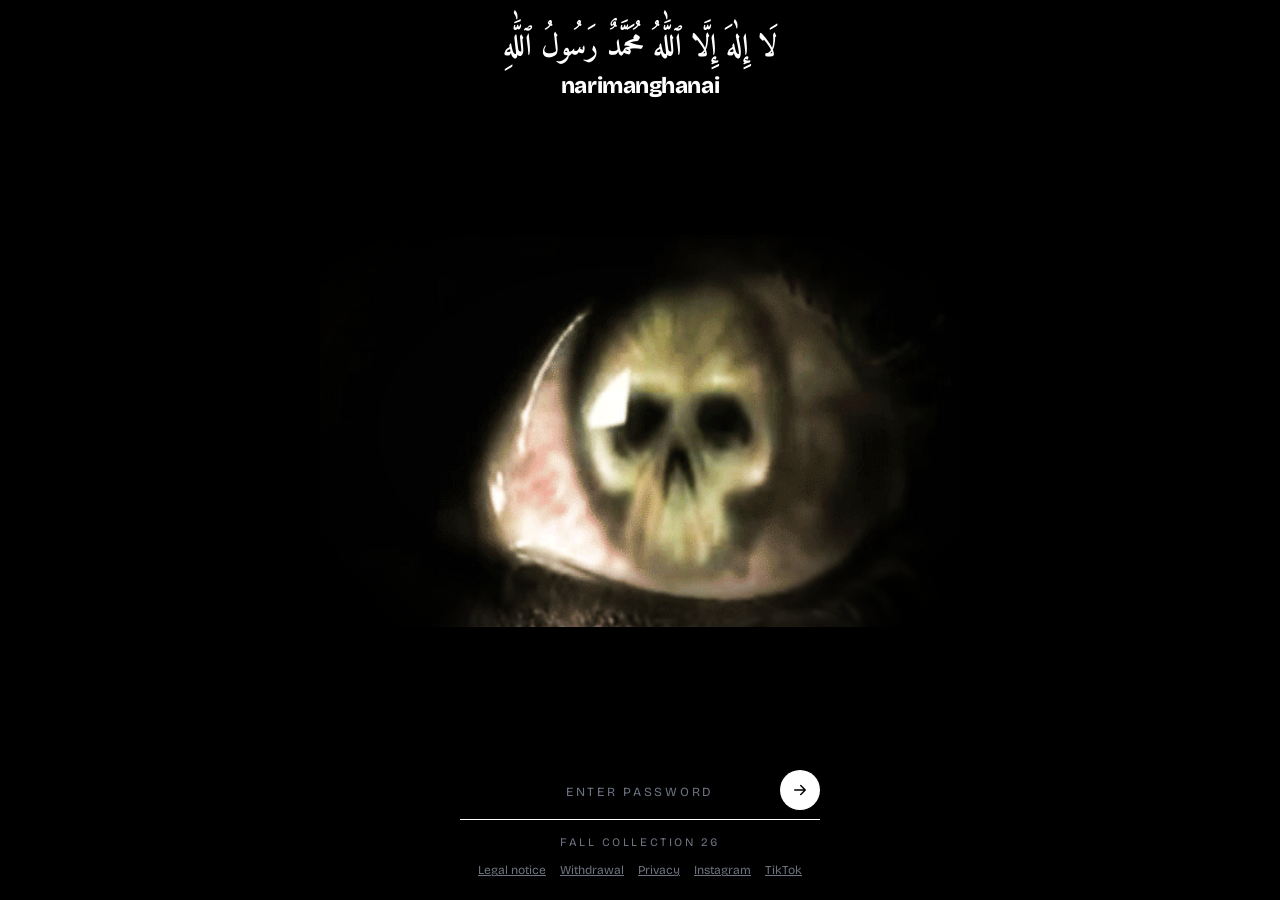
==== index.html @ 077ce99c "Add files via upload" ====
<!DOCTYPE html>
<html lang="en">
<head>
<meta charset="utf-8">
<meta name="viewport" content="width=device-width, initial-scale=1, viewport-fit=cover">
<title>narimanghanai – handmade clothing</title>
<meta name="description" content="Handmade clothing. Every piece is one of a kind.">
<meta name="theme-color" content="#ffffff">
<meta property="og:type" content="website">
<meta property="og:site_name" content="narimanghanai">
<meta property="og:title" content="narimanghanai – Fall Collection 26">
<meta property="og:description" content="Handmade clothing. Every piece is one of a kind.">
<meta property="og:image" content="https://DEINEDOMAIN.com/og-image.jpg">
<meta property="og:image:width" content="1200">
<meta property="og:image:height" content="630">
<meta property="og:url" content="https://DEINEDOMAIN.com/">
<meta name="twitter:card" content="summary_large_image">
<meta name="twitter:title" content="narimanghanai – Fall Collection 26">
<meta name="twitter:description" content="Handmade clothing. Every piece is one of a kind.">
<meta name="twitter:image" content="https://DEINEDOMAIN.com/og-image.jpg">
<link rel="icon" href="/favicon.ico" sizes="any">
<link rel="icon" type="image/png" sizes="32x32" href="/favicon-32.png">
<link rel="apple-touch-icon" href="/apple-touch-icon.png">
<link rel="preconnect" href="https://fonts.googleapis.com">
<link rel="preconnect" href="https://fonts.gstatic.com" crossorigin>
<link href="https://fonts.googleapis.com/css2?family=Amiri:wght@400;700&family=Bricolage+Grotesque:opsz,wght@12..96,400;12..96,600;12..96,800&display=swap" rel="stylesheet">
<link rel="stylesheet" href="style.css?v=6">
</head>
<body>
<section class="gate" id="gate" aria-label="Enter password">
  <div class="gate-top">
    <span class="gate-ar" lang="ar" dir="rtl">لَا إِلٰهَ إِلَّا ٱللَّٰهُ مُحَمَّدٌ رَسُولُ ٱللَّٰهِ</span>
    <div class="gate-brand">narimanghanai</div>
  </div>
  <div class="gate-media"><img class="gate-img" id="gateImg" src="gate.gif" alt="" onerror="this.style.display='none'"></div>
  <form class="gate-form" id="gateForm" autocomplete="off">
    <label class="sr" for="gatePw">Password</label>
    <div class="gate-field" id="gateRow">
      <input id="gatePw" type="password" placeholder="Enter password" autocomplete="off" autocapitalize="off" spellcheck="false" required>
      <button type="submit" aria-label="Enter"><svg viewBox="0 0 24 24"><path d="M5 12h14M13 6l6 6-6 6"/></svg></button>
    </div>
    <p class="gate-msg" id="gateMsg" role="status">Fall Collection 26</p>
  </form>
  <nav class="gate-links" aria-label="Info">
    <a href="impressum.html">Legal notice</a><a href="widerruf.html">Withdrawal</a><a href="datenschutz.html">Privacy</a>
    <a href="https://instagram.com/narimanghanai" target="_blank" rel="noopener">Instagram</a><a href="https://tiktok.com/@narimanghanai" target="_blank" rel="noopener">TikTok</a>
  </nav>
</section>
<header>
  <div class="wrap">
    <div class="brand"><span class="arabic" lang="ar" dir="rtl">لَا إِلٰهَ إِلَّا ٱللَّٰهُ مُحَمَّدٌ رَسُولُ ٱللَّٰهِ</span><a class="logo" href="/">narimanghanai</a></div>
    <button class="cartbtn" id="openCart" aria-label="Open cart">Cart <b id="count">0</b></button>
  </div>
</header>

<main class="wrap shopwrap">
  <div class="colbar">
    <h1 class="collection" id="colTitle"></h1>
    <div class="cd">
      <button class="cbtn" id="cBtn" aria-haspopup="listbox" aria-expanded="false" aria-controls="cMenu">Collections
        <svg viewBox="0 0 24 24"><path d="M6 9l6 6 6-6"/></svg></button>
      <ul class="cmenu" id="cMenu" role="listbox" aria-label="Collections" hidden></ul>
    </div>
  </div>
  <div class="shop" id="grid"></div>
</main>

<footer>
  <div class="wrap">
    <a href="groessen.html">Size guide</a><a href="impressum.html">Legal notice</a><a href="widerruf.html">Withdrawal</a><a href="datenschutz.html">Privacy</a>
    <a href="https://instagram.com/narimanghanai" target="_blank" rel="noopener">Instagram</a><a href="https://tiktok.com/@narimanghanai" target="_blank" rel="noopener">TikTok</a>
    <p style="margin-top:10px">© <span id="y"></span> narimanghanai</p>
  </div>
</footer>

<div class="toast" id="toast" role="status" aria-live="polite">
  <svg viewBox="0 0 24 24" aria-hidden="true"><path d="M5 12.5l4.5 4.5L19 7.5"/></svg>
  <span>Added to cart</span>
  <button type="button" id="toastView">View cart</button>
</div>

<div class="overlay" id="overlay"></div>
<aside class="drawer" aria-label="Cart and checkout">
  <div class="dhead">
    <button class="iconbtn" id="back" hidden aria-label="Back to cart"><svg viewBox="0 0 24 24"><path d="M15 4l-8 8 8 8"/></svg></button>
    <span id="dtitle">Cart</span>
    <button class="iconbtn" id="closeCart" aria-label="Close"><svg viewBox="0 0 24 24"><path d="M5 5l14 14M19 5L5 19"/></svg></button>
  </div>
  <div class="dbody">
    <div id="vCart">
      <p id="empty" class="hint">Your cart is empty.</p>
      <div id="lines"></div>
    </div>

    <form id="order" class="hidden" novalidate>
      <fieldset>
        <legend>Contact</legend>
        <div class="two">
          <label>First name<input name="firstName" required autocomplete="given-name"></label>
          <label>Last name<input name="lastName" required autocomplete="family-name"></label>
        </div>
        <label>Email<input type="email" name="email" required autocomplete="email" inputmode="email"></label>
        <label><span>Phone <span class="opt">optional</span></span><input type="tel" name="phone" autocomplete="tel"></label>
      </fieldset>

      <fieldset>
        <legend>Delivery</legend>
        <div class="choice">
          <label class="card"><input type="radio" name="delivery" value="ship" checked><span><b>Ship to my address</b><small id="shipHint"></small></span></label>
          <label class="card"><input type="radio" name="delivery" value="pickup"><span><b>Pick up in Frankfurt</b><small>Free. We arrange a time by message.</small></span></label>
        </div>
        <div id="addr">
          <label>Country<select name="country" id="country" required autocomplete="country"></select></label>
          <div class="ac">
            <label><span id="qLabel">Search your address</span>
              <div class="acw">
                <input id="q" type="search" autocomplete="off" spellcheck="false" placeholder="Start typing street and number" role="combobox" aria-expanded="false" aria-controls="sug" aria-autocomplete="list">
                <ul id="sug" role="listbox" hidden></ul>
              </div>
            </label>
            <p class="hint tiny">Suggestions fill in the fields below. Address data © OpenStreetMap contributors.</p>
          </div>
          <div class="two street">
            <label>Street<input name="street" required autocomplete="address-line1"></label>
            <label>No.<input name="houseNo" required autocomplete="off"></label>
          </div>
          <div class="two zip">
            <label>Postcode<input name="postcode" required autocomplete="postal-code"></label>
            <label>City<input name="city" required autocomplete="address-level2"></label>
          </div>
          <label><span>State <span class="opt">optional</span></span><input name="state" autocomplete="address-level1"></label>
        </div>
        <p id="shipMsg" class="hint" role="status"></p>
      </fieldset>

      <fieldset>
        <legend>Message <span class="opt">optional</span></legend>
        <textarea name="message" placeholder="Anything I should know?"></textarea>
      </fieldset>
      <input type="text" name="_honey" style="display:none" tabindex="-1" autocomplete="off">
      <p class="hint tiny">By placing your order you accept the <a href="widerruf.html" target="_blank" rel="noopener">right of withdrawal terms</a> and confirm you have read the <a href="datenschutz.html" target="_blank" rel="noopener">privacy policy</a>.</p>
      <p id="err" class="hint" role="alert"></p>
    </form>

    <div id="done" class="hidden">
      <h2 style="margin:0 0 8px">Thank you for your order!</h2>
      <p id="orderNo" style="font-weight:600;margin:0 0 6px"></p>
      <p>I received it and will email you soon. You can already pay now:</p>
      <a class="btn block" id="paypal" href="#" target="_blank" rel="noopener" style="margin-top:14px;text-align:center">Pay with PayPal</a>
      <button class="btn ghost block" id="closeDone" type="button" style="margin-top:10px">Keep browsing</button>
    </div>
  </div>

  <div class="dfoot" id="dfoot">
    <div class="line2"><span>Items</span><span id="sub"></span></div>
    <div class="line2" id="rShip"><span>Shipping</span><span id="shipcost"></span></div>
    <div class="total" id="rTotal"><span>Total</span><span id="sum"></span></div>
    <p class="hint tiny" id="shipNote">Shipping is added at checkout.</p>
    <button class="btn block" id="cta" type="button">Checkout</button>
  </div>
</aside>

<div class="pm" id="pm" hidden role="dialog" aria-modal="true" aria-label="Product">
  <div class="pm-box">
    <div class="pm-bar"><button class="iconbtn" id="pmX" aria-label="Close"><svg viewBox="0 0 24 24"><path d="M5 5l14 14M19 5L5 19"/></svg></button></div>
    <div id="pmBody"></div>
  </div>
</div>

<div class="lb" id="lb" tabindex="-1" hidden role="dialog" aria-modal="true" aria-label="Photo viewer">
  <div class="lb-top">
    <button class="lbtn" id="lbF" aria-label="Toggle full screen" hidden><svg viewBox="0 0 24 24"><path d="M4 9V4h5M20 9V4h-5M4 15v5h5M20 15v5h-5"/></svg></button>
    <button class="lbtn" id="lbX" aria-label="Close"><svg viewBox="0 0 24 24"><path d="M5 5l14 14M19 5L5 19"/></svg></button>
  </div>
  <button class="lbtn lb-p" id="lbP" aria-label="Previous photo"><svg viewBox="0 0 24 24"><path d="M15 4l-8 8 8 8"/></svg></button>
  <img id="lbImg" alt="" draggable="false">
  <button class="lbtn lb-n" id="lbN" aria-label="Next photo"><svg viewBox="0 0 24 24"><path d="M9 4l8 8-8 8"/></svg></button>
  <div class="lb-dots" id="lbDots"></div>
</div>

<script>
// ==== HIER ANPASSEN ====
const FORM_TARGET = "ordershere901@gmail.com";   // Bestellungen kommen hierhin. Nach der Aktivierung durch den Formsubmit-Alias ersetzen
const PAYPAL_USER = "narimanGhanai";
// Bestätigungsmail an Kunden über EmailJS (emailjs.com). Leer lassen = es wird keine Bestätigung verschickt.
const EMAILJS = {service:"", template:"", key:""};
// Passwort für den Einlass-Bildschirm. Pro Drop einfach ändern.
const PASSWORD = "2006";
// Jedes Teil ist ein Unikat. sold:true markiert es als verkauft.
// Versandkosten in Euro (DHL Paket bis 2 kg, Online-Frankierung, Stand 2026): Deutschland 6,19 / EU 14,49
const SHIPPING = {de:6.19, eu:14.49, pickup:0};
const COUNTRIES = {DE:"Germany",AT:"Austria",BE:"Belgium",BG:"Bulgaria",HR:"Croatia",CY:"Cyprus",CZ:"Czechia",DK:"Denmark",EE:"Estonia",FI:"Finland",FR:"France",GR:"Greece",HU:"Hungary",IE:"Ireland",IT:"Italy",LV:"Latvia",LT:"Lithuania",LU:"Luxembourg",MT:"Malta",NL:"Netherlands",PL:"Poland",PT:"Portugal",RO:"Romania",SK:"Slovakia",SI:"Slovenia",ES:"Spain",SE:"Sweden"};
// Grobe Grenzen je Land (Länge min, Breite min, Länge max, Breite max) für die Adresssuche
const BBOX = {DE:[5.87,47.27,15.04,55.06],AT:[9.53,46.37,17.17,49.02],BE:[2.5,49.5,6.41,51.51],BG:[22.35,41.23,28.61,44.22],HR:[13.49,42.39,19.45,46.55],CY:[32.25,34.55,34.6,35.7],CZ:[12.09,48.55,18.86,51.06],DK:[8.0,54.5,15.2,57.8],EE:[21.7,57.5,28.2,59.7],FI:[20.5,59.8,31.6,70.1],FR:[-5.2,41.3,9.7,51.2],GR:[19.3,34.8,28.3,41.8],HU:[16.1,45.7,22.9,48.6],IE:[-10.7,51.4,-5.9,55.4],IT:[6.6,36.6,18.6,47.1],LV:[20.9,55.6,28.3,58.1],LT:[20.9,53.9,26.9,56.5],LU:[5.7,49.4,6.6,50.2],MT:[14.1,35.8,14.6,36.1],NL:[3.3,50.7,7.3,53.6],PL:[14.1,49.0,24.2,54.9],PT:[-9.6,36.9,-6.1,42.2],RO:[20.2,43.6,29.8,48.3],SK:[16.8,47.7,22.6,49.6],SI:[13.3,45.4,16.6,46.9],ES:[-9.4,35.9,4.4,43.9],SE:[10.9,55.3,24.2,69.1]};
// Collections: hier neue hinzufügen. Beim Produkt dann collection:"id" eintragen.
const COLLECTIONS = [
  {id:"f26", name:"Fall Collection 26"}
];
const PRODUCTS = [
  {id:"flared-jeans", name:"Flared jeans with double waist", collection:"f26", hoverImg:3,
   meta:"Handmade, one of a kind",
   price:60, sold:false,
   images:[
    "[data-uri]",
    "[data-uri]",
    "[data-uri]",
    "[data-uri]",
    "[data-uri]"
   ],
   details:["Flared leg with a double waistband","Embroidered leopard on the back and on the leg","Cherry blossom embroidery on the pocket side","Only 1 piece, no restock"]}
];
// =======================

const $ = id => document.getElementById(id);
const eur = n => new Intl.NumberFormat("en-IE",{style:"currency",currency:"EUR"}).format(n);
let cart = [];
try{ cart = JSON.parse(localStorage.getItem("cart2")||"[]"); }catch(e){}
cart = cart.filter(l=>{ const p = PRODUCTS.find(x=>x.id===l.id); return p && !p.sold; });
const save = () => { try{ localStorage.setItem("cart2",JSON.stringify(cart)); }catch(e){} };

let activeCol = COLLECTIONS[0].id;
function renderGrid(){
  const base = activeCol==="all" ? PRODUCTS : PRODUCTS.filter(p=>p.collection===activeCol);
  const list = [...base].sort((a,b)=>(a.sold?1:0)-(b.sold?1:0));   // verkaufte Teile ans Ende
  $("colTitle").textContent = activeCol==="all" ? "All pieces" : COLLECTIONS.find(c=>c.id===activeCol).name;
  $("grid").innerHTML = list.length ? list.map(p=>{
    const h = p.images[p.hoverImg!==undefined ? p.hoverImg : 1];
    return `<button class="t${p.sold?" sold":""}" data-open="${p.id}" aria-label="${p.name}, ${p.sold?"sold":eur(p.price)}" title="${p.name}">
      <img class="m" src="${p.images[0]}" alt="">${p.images.length>1?`<img class="h" src="${h}" alt="">`:""}${p.sold?'<span class="soldtag">Sold</span>':''}
    </button>`;}).join("") : '<p class="hint">Nothing here yet.</p>';
}
function renderMenu(){
  const n = id => id==="all" ? PRODUCTS.length : PRODUCTS.filter(p=>p.collection===id).length;
  $("cMenu").innerHTML = [{id:"all",name:"All pieces"},...COLLECTIONS].map(c=>
    `<li role="option" data-c="${c.id}" aria-selected="${c.id===activeCol}"><span>${c.name}</span><span class="n">${n(c.id)}</span></li>`).join("");
}
function setCollection(id){ activeCol = id; renderGrid(); renderMenu(); closeMenu(); }
function openMenu(){ $("cMenu").hidden = false; $("cBtn").setAttribute("aria-expanded","true"); }
function closeMenu(){ $("cMenu").hidden = true; $("cBtn").setAttribute("aria-expanded","false"); }
$("cBtn").addEventListener("click",e=>{ e.stopPropagation(); $("cMenu").hidden ? openMenu() : closeMenu(); });
$("cMenu").addEventListener("click",e=>{ const li = e.target.closest("[data-c]"); if(li) setCollection(li.dataset.c); });
document.addEventListener("click",e=>{ if(!e.target.closest(".cd")) closeMenu(); });
document.addEventListener("keydown",e=>{ if(e.key==="Escape" && !$("cMenu").hidden){ closeMenu(); e.preventDefault(); $("cBtn").focus(); } });
renderGrid(); renderMenu();

function productHTML(p){
  return `
  <article class="product" data-pid="${p.id}">
    <div class="gallery"><button class="fs" aria-label="View full screen"><svg viewBox="0 0 24 24"><path d="M4 9V4h5M20 9V4h-5M4 15v5h5M20 15v5h-5"/></svg></button>
      <img class="main" id="main-${p.id}" src="${p.images[0]}" alt="${p.name}">
      <div class="thumbs">${p.images.map((u,i)=>`<button data-g="${p.id}" data-src="${u}" data-i="${i}" class="${i?"":"on"}" aria-label="Photo ${i+1}"><img src="${u}" alt=""></button>`).join("")}</div>
    </div>
    <div class="info">
      <h2 style="margin:0">${p.name}</h2>
      <p class="hint" style="margin-top:4px">${p.meta}</p>
      <span class="tag${p.sold?" soldout":""}">${p.sold?"Sold · one of a kind":"Unique piece · only 1 available"}</span>
      <div class="price${p.sold?" was":""}">${eur(p.price)}</div>
      <ul class="details">${p.details.map(d=>`<li>${d}</li>`).join("")}</ul>
      <button class="btn" data-add="${p.id}"></button>
      <p class="hint" style="margin-top:10px">${p.sold?"This piece has found its home.":"Plus shipping, calculated at checkout."}</p>
    </div>
  </article>`;
}

let step = "cart", toastTimer;
function toastShow(){
  const t = $("toast"); t.classList.remove("show"); void t.offsetWidth; t.classList.add("show");
  clearTimeout(toastTimer); toastTimer = setTimeout(()=>t.classList.remove("show"), 2800);
}
function popBadge(){ const b = $("count"); b.classList.remove("pop"); void b.offsetWidth; b.classList.add("pop"); }
$("toastView").onclick = () => { $("toast").classList.remove("show"); open(); };
const open = () => document.body.classList.add("open");
const close = () => document.body.classList.remove("open");
const form = $("order");
const delivery = () => form.querySelector("[name=delivery]:checked").value;

function shipInfo(){
  if(delivery()==="pickup") return {ok:true, cost:SHIPPING.pickup, label:"Pickup in Frankfurt"};
  const c = $("country").value;
  if(!c) return {ok:false, cost:0, label:"Shipping"};
  return {ok:true, cost: c==="DE" ? SHIPPING.de : SHIPPING.eu, label: c==="DE" ? "Shipping within Germany" : "Shipping within the EU"};
}
function setStep(n){
  step = n;
  $("vCart").classList.toggle("hidden", n!=="cart");
  form.classList.toggle("hidden", n!=="form");
  $("done").classList.toggle("hidden", n!=="done");
  $("back").hidden = n!=="form";
  $("dtitle").textContent = n==="cart" ? "Cart" : n==="form" ? "Checkout" : "Order placed";
  $("cta").textContent = n==="cart" ? "Checkout" : "Order with obligation to pay";
  $("rShip").classList.toggle("hidden", n==="cart");
  $("rTotal").classList.toggle("hidden", n==="cart");
  $("shipNote").classList.toggle("hidden", n!=="cart");
  render();
  $("dfoot").parentElement.querySelector(".dbody").scrollTop = 0;
}
function render(){
  const sub = cart.reduce((a,l)=>a+l.price,0), sh = shipInfo(), total = sub + sh.cost;
  $("count").textContent = cart.length;
  $("empty").classList.toggle("hidden", cart.length>0);
  $("dfoot").classList.toggle("hidden", cart.length===0 || step==="done");
  if(cart.length===0 && step==="form"){ setStep("cart"); return; }
  $("lines").innerHTML = cart.map((l,i)=>`
    <div class="line"><div><b>${l.name}</b><br>
      <button class="rm" data-r="${i}">Remove</button></div><div>${eur(l.price)}</div></div>`).join("");
  $("sub").textContent = eur(sub);
  $("shipcost").textContent = sh.ok ? (sh.cost ? eur(sh.cost) : "Free") : "–";
  $("sum").textContent = eur(total);
  $("cta").disabled = step==="form" && !sh.ok;
  PRODUCTS.forEach(p=>{
    const b = document.querySelector(`[data-add="${p.id}"]`), inCart = cart.some(l=>l.id===p.id);
    if(!b) return;
    b.textContent = p.sold ? "Sold" : inCart ? "In your cart" : "Add to cart";
    b.disabled = p.sold || inCart;
  });
}
$("shipHint").textContent = `DHL Paket with tracking · Germany ${eur(SHIPPING.de)} · rest of the EU ${eur(SHIPPING.eu)}`;
$("country").innerHTML = '<option value="">Select country</option>' + Object.entries(COUNTRIES).map(([c,n])=>`<option value="${c}">${n}</option>`).join("");
$("country").value = "DE";

function syncDelivery(){
  const ship = delivery()==="ship";
  $("addr").classList.toggle("hidden", !ship);
  ["street","houseNo","postcode","city","country"].forEach(n=>{ form.elements[n].required = ship; });
  $("shipMsg").textContent = "";
  render();
}
form.querySelectorAll("[name=delivery]").forEach(r=>r.addEventListener("change",syncDelivery));
function syncCountry(){
  const c = $("country").value;
  $("qLabel").textContent = c ? `Search your address in ${COUNTRIES[c]}` : "Search your address";
  q.placeholder = c ? `Street and number in ${COUNTRIES[c]}` : "Select a country first";
}
$("country").addEventListener("change",()=>{
  $("shipMsg").textContent = ""; syncCountry(); closeSug(); render();
  if(q.value.trim().length>=4) search(q.value.trim());
});

/* Adresssuche (Photon / OpenStreetMap) */
let acTimer, acCtl, acItems = [], acActive = -1;
const sug = $("sug"), q = $("q");
syncCountry();
function toAddr(f){
  const p = f.properties || {};
  const street = p.street || (p.osm_key==="highway" ? p.name : "");
  if(!street) return null;
  const city = p.city || p.town || p.village || p.municipality || p.locality || p.district || p.county || "";
  const a = {street, no:p.housenumber||"", postcode:p.postcode||"", city, state:p.state||"", cc:(p.countrycode||"").toUpperCase(), country:p.country||""};
  a.label = [`${a.street} ${a.no}`.trim(), [a.postcode,a.city].filter(Boolean).join(" "), a.country].filter(Boolean).join(", ");
  return a;
}
function closeSug(){ sug.hidden = true; q.setAttribute("aria-expanded","false"); acActive = -1; }
function showSug(msg){
  if(!acItems.length && !msg){ closeSug(); return; }
  sug.innerHTML = acItems.length ? acItems.map((a,i)=>`<li role="option" data-i="${i}">${a.label}</li>`).join("") : `<li class="none">${msg}</li>`;
  sug.hidden = false; q.setAttribute("aria-expanded","true"); acActive = -1;
  sug.scrollIntoView({block:"nearest"});
}
function markActive(){
  sug.querySelectorAll("li").forEach((li,i)=>li.classList.toggle("on",i===acActive));
}
async function search(text){
  const cc = $("country").value;
  if(!cc){ acItems = []; showSug("Select a country first."); return; }
  if(acCtl) acCtl.abort(); acCtl = new AbortController();
  try{
    const r = await fetch("https://photon.komoot.io/api/?limit=10&bbox="+BBOX[cc].join(",")+"&q="+encodeURIComponent(text),{signal:acCtl.signal});
    const j = await r.json(); const seen = new Set();
    acItems = (j.features||[]).map(toAddr).filter(a=>a && a.cc===cc && !seen.has(a.label) && seen.add(a.label)).slice(0,5);
    showSug(`No match in ${COUNTRIES[cc]}. You can enter your address by hand below.`);
  }catch(e){ if(e.name!=="AbortError") closeSug(); }
}
function pick(i){
  const a = acItems[i]; if(!a) return;
  q.value = a.label;
  form.elements.street.value = a.street; form.elements.houseNo.value = a.no;
  form.elements.postcode.value = a.postcode; form.elements.city.value = a.city; form.elements.state.value = a.state;
  if(COUNTRIES[a.cc]){ $("country").value = a.cc; $("shipMsg").textContent = ""; }
  else{ $("country").value = ""; $("shipMsg").textContent = `Online shipping to ${a.country||"this country"} isn't available yet. Please message me on Instagram.`; }
  closeSug(); render();
  if(!a.no) form.elements.houseNo.focus();
}
q.addEventListener("focus",()=>{ setTimeout(()=>q.scrollIntoView({block:"center",behavior:"smooth"}),250); });
q.addEventListener("input",()=>{
  clearTimeout(acTimer);
  const t = q.value.trim();
  if(t.length<4){ closeSug(); return; }
  acTimer = setTimeout(()=>search(t),350);
});
q.addEventListener("keydown",e=>{
  if(sug.hidden) return;
  const n = acItems.length;
  if(e.key==="ArrowDown"){ e.preventDefault(); acActive = (acActive+1)%n; markActive(); }
  else if(e.key==="ArrowUp"){ e.preventDefault(); acActive = (acActive-1+n)%n; markActive(); }
  else if(e.key==="Enter" && acActive>=0){ e.preventDefault(); pick(acActive); }
  else if(e.key==="Escape"){ e.stopPropagation(); closeSug(); }
});
sug.addEventListener("mousedown",e=>{ const li = e.target.closest("li[data-i]"); if(li){ e.preventDefault(); pick(+li.dataset.i); } });
q.addEventListener("blur",()=>setTimeout(closeSug,120));

/* Seite */
function openProduct(id){
  const p = PRODUCTS.find(x=>x.id===id); if(!p) return;
  $("pmBody").innerHTML = productHTML(p); cur[id] = 0;
  $("pm").hidden = false; document.body.classList.add("noscroll"); $("pm").scrollTop = 0; $("pm").querySelector(".pm-box").scrollTop = 0;
  try{ history.replaceState(null,"","#"+id); }catch(e){}
  render();
}
function closeProduct(){
  $("pm").hidden = true; document.body.classList.remove("noscroll");
  try{ history.replaceState(null,"",location.pathname+location.search); }catch(e){}
}
$("grid").addEventListener("click",e=>{ const t = e.target.closest("[data-open]"); if(t) openProduct(t.dataset.open); });
$("pmX").onclick = closeProduct;
$("pm").addEventListener("click",e=>{
  if(e.target===$("pm")){ closeProduct(); return; }
  const t = e.target.closest("[data-g]");
  if(t){ $("main-"+t.dataset.g).src = t.querySelector("img").src;
    t.parentElement.querySelectorAll("button").forEach(x=>x.classList.toggle("on",x===t)); cur[t.dataset.g] = +t.dataset.i; return; }
  const mm = e.target.closest(".main,.fs");
  if(mm){ const pid = mm.closest(".product").dataset.pid; lbOpen(PRODUCTS.find(x=>x.id===pid).images, cur[pid]||0); return; }
  const b = e.target.closest("[data-add]"); if(!b) return;
  const p = PRODUCTS.find(x=>x.id===b.dataset.add);
  if(p.sold || cart.some(l=>l.id===p.id)) return;
  cart.push({id:p.id,name:p.name,price:p.price});
  save(); setStep("cart"); toastShow(); popBadge();
});
$("lines").addEventListener("click",e=>{
  const r = e.target.dataset.r; if(r===undefined) return;
  cart.splice(r,1); save(); render();
});
$("openCart").onclick = () => { if(step==="done") setStep("cart"); open(); };
$("closeCart").onclick = close; $("overlay").onclick = close;
$("back").onclick = () => setStep("cart");
$("closeDone").onclick = () => { setStep("cart"); close(); };
document.addEventListener("keydown",e=>{ if(e.key==="Escape" && document.body.classList.contains("open")){ close(); e.preventDefault(); } });
$("cta").onclick = () => { if(step==="cart"){ if(cart.length){ setStep("form"); syncDelivery(); } } else placeOrder(); };
form.addEventListener("submit",e=>{ e.preventDefault(); placeOrder(); });

function sendConfirmation(params){
  if(!EMAILJS.service || !EMAILJS.template || !EMAILJS.key) return;
  fetch("https://api.emailjs.com/api/v1.0/email/send",{
    method:"POST", headers:{"Content-Type":"application/json"},
    body:JSON.stringify({service_id:EMAILJS.service, template_id:EMAILJS.template, user_id:EMAILJS.key, template_params:params})
  }).catch(()=>{});
}
async function placeOrder(){
  if(!form.reportValidity()) return;
  const f = new FormData(form); if(f.get("_honey")) return;
  const sh = shipInfo(); if(!sh.ok) return;
  const total = cart.reduce((a,l)=>a+l.price,0) + sh.cost;
  const first = f.get("firstName").trim(), last = f.get("lastName").trim();
  const addr = delivery()==="pickup" ? "Pickup in Frankfurt (no address needed)" :
    [`${first} ${last}`, `${f.get("street").trim()} ${f.get("houseNo").trim()}`, `${f.get("postcode").trim()} ${f.get("city").trim()}`, f.get("state").trim(), COUNTRIES[f.get("country")]].filter(Boolean).join("\n");
  const items = cart.map(l=>`${l.name} – ${eur(l.price)}`).join("\n");
  const orderId = "NG-" + new Date().toISOString().slice(2,10).replace(/-/g,"") + "-" + Math.random().toString(36).slice(2,6).toUpperCase();
  const paypalLink = `https://paypal.me/${PAYPAL_USER}/${total.toFixed(2)}EUR`;
  $("cta").disabled = true; $("err").textContent = "Sending …";
  try{
    const res = await fetch("https://formsubmit.co/ajax/"+FORM_TARGET,{
      method:"POST",
      headers:{"Content-Type":"application/json",Accept:"application/json"},
      body:JSON.stringify({_subject:`New order ${orderId}: ${eur(total)} – ${first} ${last}`,_template:"table",_captcha:"false",
        "Order number":orderId,"First name":first,"Last name":last,email:f.get("email").trim(),Phone:f.get("phone").trim()||"–",
        Delivery:sh.label,Address:addr,Order:items,Shipping:sh.cost?eur(sh.cost):"Free",Total:eur(total),Message:f.get("message").trim()||"–"})
    });
    if(!res.ok) throw new Error();
    $("paypal").href = paypalLink; $("orderNo").textContent = "Order number: " + orderId;
    sendConfirmation({to_email:f.get("email").trim(), customer_name:first, order_id:orderId, order_items:items,
      delivery_method:sh.label, shipping_cost:sh.cost?eur(sh.cost):"Free", total:eur(total), address:addr, paypal_link:paypalLink});
    cart = []; save(); form.reset(); $("country").value = "DE"; syncCountry(); $("err").textContent = ""; q.value = "";
    setStep("done");
  }catch(err){
    $("err").textContent = "Something went wrong. Please try again or message me on Instagram.";
  }
  $("cta").disabled = false;
}
const cur = {};
const lb = $("lb"), lbImg = $("lbImg");
let lbList = [], lbI = 0, z = 1, tx = 0, ty = 0, down = false, moved = false, sx = 0, sy = 0, stx = 0, sty = 0;
function apply(){ lbImg.style.transform = `translate(${tx}px,${ty}px) scale(${z})`; lbImg.style.cursor = z>1 ? "grab" : "zoom-in"; }
function resetZoom(){ z = 1; tx = ty = 0; apply(); }
function lbShow(i){
  lbI = (i + lbList.length) % lbList.length; lbImg.src = lbList[lbI];
  $("lbDots").querySelectorAll("button").forEach((d,k)=>d.classList.toggle("on",k===lbI));
  resetZoom();
}
function lbOpen(list,i){
  lbList = list; lb.classList.toggle("single", list.length<2);
  $("lbDots").innerHTML = list.map((_,k)=>`<button data-d="${k}" aria-label="Photo ${k+1}"></button>`).join("");
  lb.hidden = false; document.body.classList.add("noscroll"); lbShow(i); lb.focus();
}
function lbClose(){
  if(document.fullscreenElement) document.exitFullscreen().catch(()=>{});
  lb.hidden = true; if($("pm").hidden) document.body.classList.remove("noscroll");
}
function toggleFull(){
  if(document.fullscreenElement) document.exitFullscreen().catch(()=>{});
  else lb.requestFullscreen().catch(()=>{});
}
if(document.fullscreenEnabled) $("lbF").hidden = false;
$("lbF").onclick = toggleFull; $("lbX").onclick = lbClose;
$("lbP").onclick = () => lbShow(lbI-1); $("lbN").onclick = () => lbShow(lbI+1);
$("lbDots").addEventListener("click",e=>{ const d = e.target.closest("[data-d]"); if(d) lbShow(+d.dataset.d); });
lb.addEventListener("click",e=>{ if(e.target===lb) lbClose(); });
document.addEventListener("fullscreenchange",()=>{ if(!document.fullscreenElement && !lb.hidden) lbImg.focus?.(); });
lbImg.addEventListener("pointerdown",e=>{ down = true; moved = false; sx = e.clientX; sy = e.clientY; stx = tx; sty = ty; lbImg.style.transition = "none"; lbImg.setPointerCapture(e.pointerId); });
lbImg.addEventListener("pointermove",e=>{
  if(!down) return;
  const dx = e.clientX - sx, dy = e.clientY - sy;
  if(Math.abs(dx)+Math.abs(dy) > 6) moved = true;
  if(z>1){ tx = stx+dx; ty = sty+dy; apply(); }
});
lbImg.addEventListener("pointerup",e=>{
  down = false; lbImg.style.transition = "transform .2s";
  const dx = e.clientX - sx;
  if(!moved){
    if(z>1){ resetZoom(); }
    else{ const r = lbImg.getBoundingClientRect(); z = 2.5;
      tx = -(e.clientX-(r.left+r.width/2))*(z-1); ty = -(e.clientY-(r.top+r.height/2))*(z-1); apply(); }
  }else if(z===1 && Math.abs(dx)>50){ lbShow(lbI + (dx<0 ? 1 : -1)); }
});
document.addEventListener("keydown",e=>{
  if(lb.hidden) return;
  if(e.key==="Escape" && !document.fullscreenElement){ lbClose(); e.preventDefault(); }
  if(e.key==="ArrowLeft") lbShow(lbI-1);
  if(e.key==="ArrowRight") lbShow(lbI+1);
  if(e.key==="f" || e.key==="F") toggleFull();
});

let notified = "";
function notifyAbandoned(){
  if(!cart.length) return;
  const sig = cart.map(l=>l.id).sort().join(",");
  if(notified===sig) return; notified = sig;
  const total = cart.reduce((a,l)=>a+l.price,0);
  const fd = new FormData();
  fd.append("_subject","Order not completed: "+eur(total));
  fd.append("_template","table"); fd.append("_captcha","false");
  fd.append("Status","A visitor left without completing the order");
  fd.append("Items",cart.map(l=>l.name+" – "+eur(l.price)).join("\n"));
  fd.append("Total",eur(total));
  try{ navigator.sendBeacon("https://formsubmit.co/"+FORM_TARGET, fd); }catch(e){}
}
document.addEventListener("visibilitychange",()=>{ if(document.visibilityState==="hidden") notifyAbandoned(); });
window.addEventListener("pagehide",notifyAbandoned);
$("y").textContent = new Date().getFullYear();
setStep("cart");
document.addEventListener("keydown",e=>{ if(e.key==="Escape" && !e.defaultPrevented && !$("pm").hidden) closeProduct(); });

/* Einlass-Bildschirm */
const lockInert = on => document.querySelectorAll("header,main,footer").forEach(e=>on ? e.setAttribute("inert","") : e.removeAttribute("inert"));
const isUnlocked = () => document.documentElement.classList.contains("unlocked");
if(!isUnlocked()){ lockInert(true); setTimeout(()=>$("gatePw").focus(),300); }
$("gateForm").addEventListener("submit",e=>{
  e.preventDefault();
  if($("gatePw").value.trim()===PASSWORD){
    $("gate").classList.add("out"); lockInert(false);
    setTimeout(()=>document.documentElement.classList.add("unlocked"),650);
    if(location.hash.length>1) openProduct(decodeURIComponent(location.hash.slice(1)));
  }else{
    $("gateMsg").textContent = "Wrong password. Wait for the drop."; $("gateMsg").classList.add("err");
    const row = $("gateRow"); row.classList.remove("shake"); void row.offsetWidth; row.classList.add("shake");
    $("gatePw").value = ""; $("gatePw").focus();
  }
});
$("gatePw").addEventListener("input",()=>{ $("gateMsg").classList.remove("err"); $("gateMsg").textContent = "Fall Collection 26"; });
if(location.hash.length>1 && isUnlocked()) openProduct(decodeURIComponent(location.hash.slice(1)));
</script>
</body>
</html>
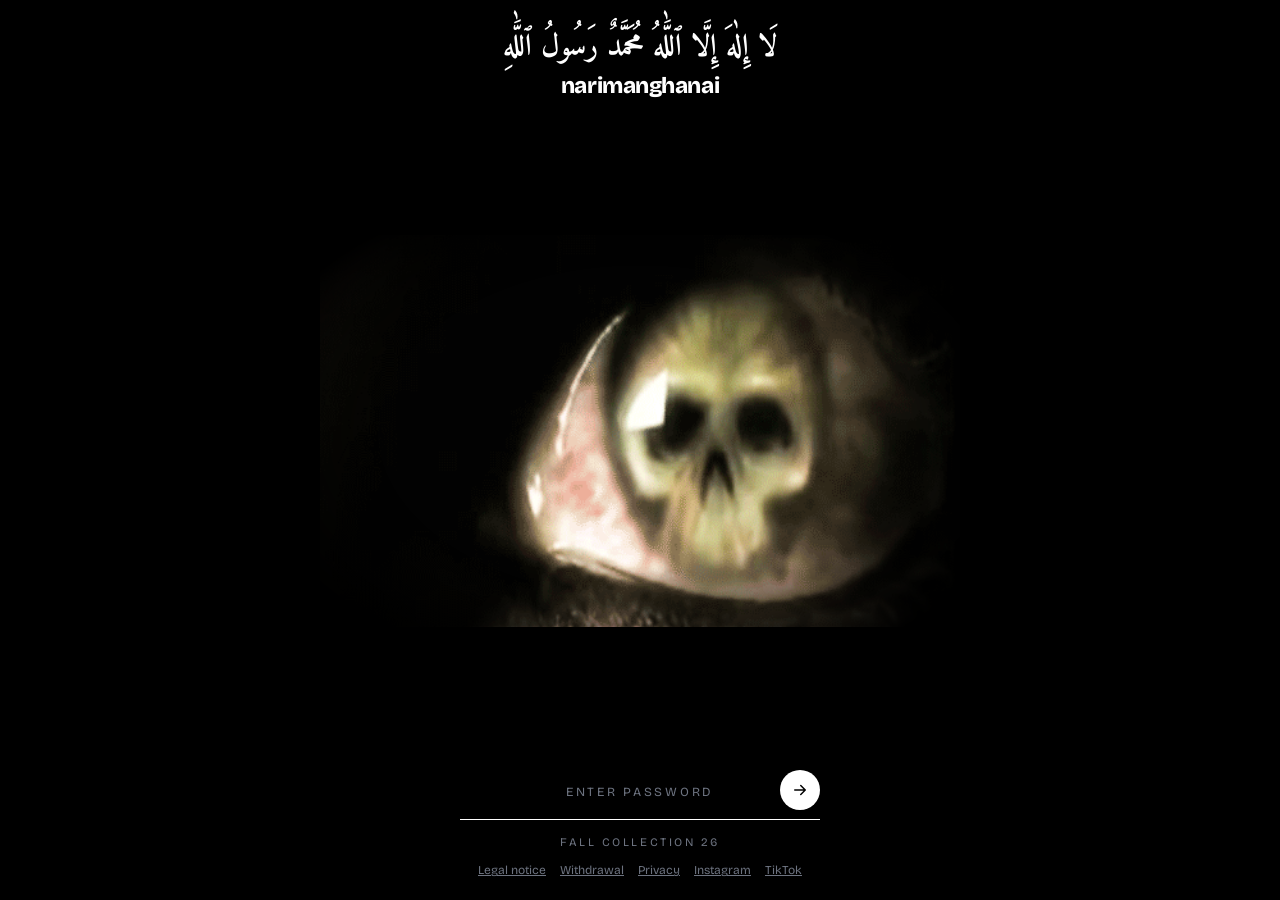
==== commit b01141bf: "Add files via upload" ====
--- a/index.html
+++ b/index.html
@@ -1,5 +1,5 @@
 <!DOCTYPE html>
-<html lang="en">
+<html lang="en" class="gated">
 <head>
 <meta charset="utf-8">
 <meta name="viewport" content="width=device-width, initial-scale=1, viewport-fit=cover">
@@ -10,21 +10,21 @@
 <meta property="og:site_name" content="narimanghanai">
 <meta property="og:title" content="narimanghanai – Fall Collection 26">
 <meta property="og:description" content="Handmade clothing. Every piece is one of a kind.">
-<meta property="og:image" content="https://DEINEDOMAIN.com/og-image.jpg">
+<meta property="og:image" content="https://narimanghanai.com/og-image.jpg">
 <meta property="og:image:width" content="1200">
 <meta property="og:image:height" content="630">
-<meta property="og:url" content="https://DEINEDOMAIN.com/">
+<meta property="og:url" content="https://narimanghanai.com/">
 <meta name="twitter:card" content="summary_large_image">
 <meta name="twitter:title" content="narimanghanai – Fall Collection 26">
 <meta name="twitter:description" content="Handmade clothing. Every piece is one of a kind.">
-<meta name="twitter:image" content="https://DEINEDOMAIN.com/og-image.jpg">
+<meta name="twitter:image" content="https://narimanghanai.com/og-image.jpg">
 <link rel="icon" href="/favicon.ico" sizes="any">
 <link rel="icon" type="image/png" sizes="32x32" href="/favicon-32.png">
 <link rel="apple-touch-icon" href="/apple-touch-icon.png">
 <link rel="preconnect" href="https://fonts.googleapis.com">
 <link rel="preconnect" href="https://fonts.gstatic.com" crossorigin>
 <link href="https://fonts.googleapis.com/css2?family=Amiri:wght@400;700&family=Bricolage+Grotesque:opsz,wght@12..96,400;12..96,600;12..96,800&display=swap" rel="stylesheet">
-<link rel="stylesheet" href="style.css?v=6">
+<link rel="stylesheet" href="style.css?v=7">
 </head>
 <body>
 <section class="gate" id="gate" aria-label="Enter password">
--- a/style.css
+++ b/style.css
@@ -219,7 +219,7 @@
 .gate{position:fixed;inset:0;z-index:100;background:#000;color:#fff;display:flex;flex-direction:column;align-items:center;justify-content:space-between;padding:max(24px,env(safe-area-inset-top)) 24px max(20px,env(safe-area-inset-bottom));overflow:auto;transition:opacity .6s ease,visibility .6s}
 html.unlocked .gate{display:none}
 .gate.out{opacity:0;visibility:hidden}
-html:not(.unlocked) body{overflow:hidden}
+html.gated:not(.unlocked) body{overflow:hidden}
 .gate-top{text-align:center}
 .gate-ar{display:block;font-family:"Amiri","Noto Naskh Arabic",serif;font-weight:700;font-size:clamp(1.3rem,4.4vw,1.9rem);line-height:1.6;direction:rtl}
 .gate-brand{font-weight:800;font-size:clamp(1.1rem,3.2vw,1.4rem);letter-spacing:-.02em;line-height:1.2}
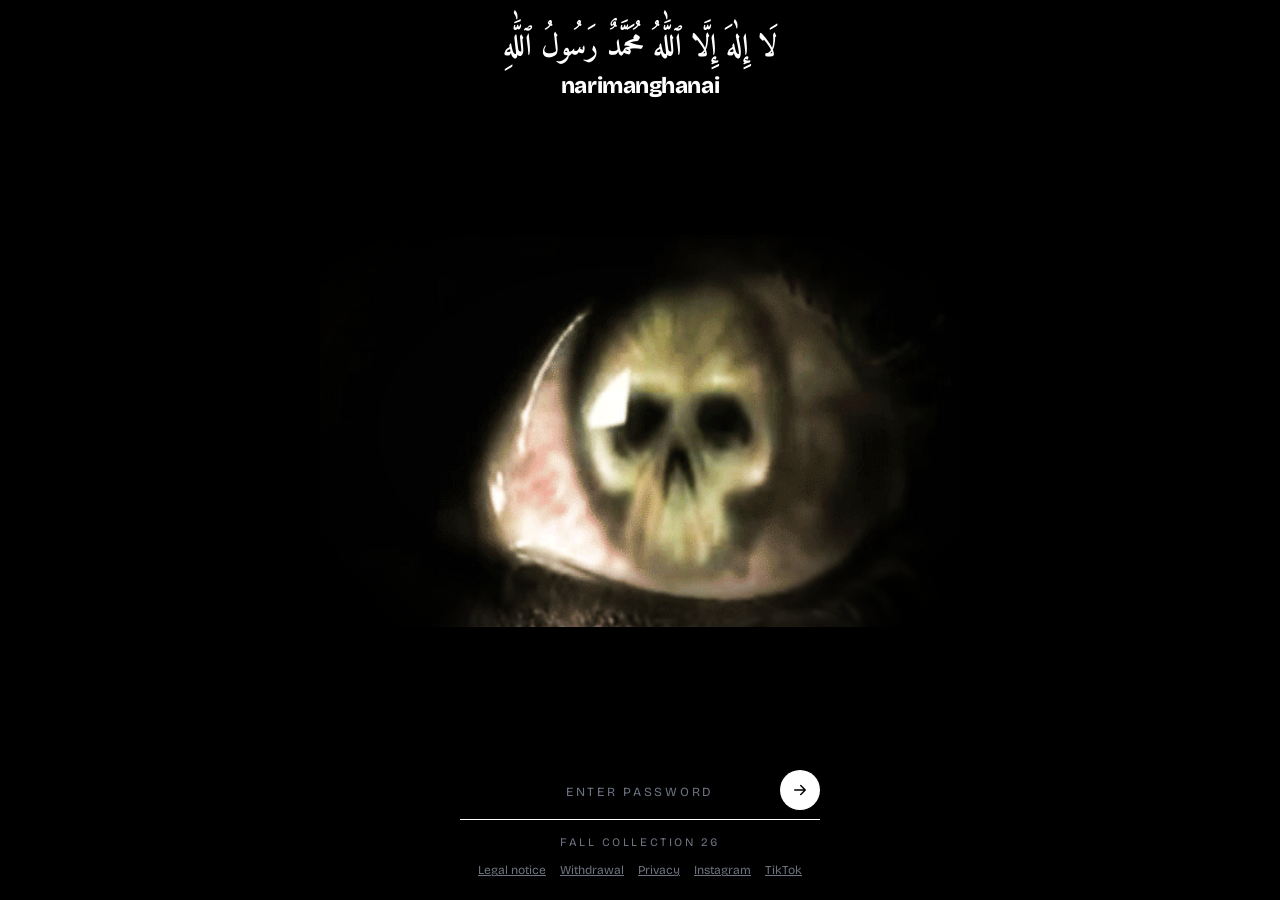
==== commit dfb1a48a: "Add files via upload" ====
--- a/index.html
+++ b/index.html
@@ -24,7 +24,7 @@
 <link rel="preconnect" href="https://fonts.googleapis.com">
 <link rel="preconnect" href="https://fonts.gstatic.com" crossorigin>
 <link href="https://fonts.googleapis.com/css2?family=Amiri:wght@400;700&family=Bricolage+Grotesque:opsz,wght@12..96,400;12..96,600;12..96,800&display=swap" rel="stylesheet">
-<link rel="stylesheet" href="style.css?v=7">
+<link rel="stylesheet" href="style.css?v=8">
 </head>
 <body>
 <section class="gate" id="gate" aria-label="Enter password">
@@ -555,9 +555,18 @@
 $("gateForm").addEventListener("submit",e=>{
   e.preventDefault();
   if($("gatePw").value.trim()===PASSWORD){
-    $("gate").classList.add("out"); lockInert(false);
-    setTimeout(()=>document.documentElement.classList.add("unlocked"),650);
-    if(location.hash.length>1) openProduct(decodeURIComponent(location.hash.slice(1)));
+    const g = $("gate"), html = document.documentElement;
+    if(g.classList.contains("granted")) return;
+    g.classList.add("granted");                         // 1) Häkchen, Gold, "Welcome"
+    $("gatePw").disabled = true; $("gatePw").blur();
+    $("gateMsg").classList.remove("err"); $("gateMsg").textContent = "Welcome";
+    g.querySelector(".gate-field button").innerHTML = '<svg viewBox="0 0 24 24"><path class="chk" d="M5 12.5l4.5 4.5L19 7.5"/></svg>';
+    lockInert(false);
+    setTimeout(()=>{ html.classList.add("reveal"); g.classList.add("lift"); }, 700);   // 2) Vorhang hebt sich
+    setTimeout(()=>{
+      html.classList.add("unlocked");                   // 3) Gate weg
+      if(location.hash.length>1) openProduct(decodeURIComponent(location.hash.slice(1)));
+    }, 700 + 1300);
   }else{
     $("gateMsg").textContent = "Wrong password. Wait for the drop."; $("gateMsg").classList.add("err");
     const row = $("gateRow"); row.classList.remove("shake"); void row.offsetWidth; row.classList.add("shake");
--- a/style.css
+++ b/style.css
@@ -218,7 +218,6 @@
 .sr{position:absolute;width:1px;height:1px;overflow:hidden;clip:rect(0 0 0 0);white-space:nowrap}
 .gate{position:fixed;inset:0;z-index:100;background:#000;color:#fff;display:flex;flex-direction:column;align-items:center;justify-content:space-between;padding:max(24px,env(safe-area-inset-top)) 24px max(20px,env(safe-area-inset-bottom));overflow:auto;transition:opacity .6s ease,visibility .6s}
 html.unlocked .gate{display:none}
-.gate.out{opacity:0;visibility:hidden}
 html.gated:not(.unlocked) body{overflow:hidden}
 .gate-top{text-align:center}
 .gate-ar{display:block;font-family:"Amiri","Noto Naskh Arabic",serif;font-weight:700;font-size:clamp(1.3rem,4.4vw,1.9rem);line-height:1.6;direction:rtl}
@@ -241,3 +240,19 @@
 .gate-links a{color:#6d7380}
 .gate-links a:hover{color:#fff}
 @media(prefers-reduced-motion:reduce){.gate{transition:none}.gate-field.shake{animation:none}}
+
+/* Freischalt-Animation */
+.gate{clip-path:inset(0 0 0 0)}
+.gate-field,.gate-field button,.gate-msg{transition:border-color .3s,background .3s,color .3s}
+.gate .chk{stroke-dasharray:24;stroke-dashoffset:24}
+.gate.granted .gate-field{border-color:#E3B23C}
+.gate.granted .gate-field button{background:#E3B23C}
+.gate.granted .gate-msg{color:#E3B23C}
+.gate.granted .chk{animation:tick .4s .05s ease forwards}
+.gate-top,.gate-media,.gate-form,.gate-links{transition:opacity .4s ease,transform .6s ease}
+.gate.lift .gate-media,.gate.lift .gate-form,.gate.lift .gate-links{opacity:0;transform:translateY(-16px)}
+.gate.lift .gate-top{opacity:0;transform:translateY(-10px);transition-delay:.15s}
+.gate.lift{clip-path:inset(0 0 100% 0);transition:clip-path .95s cubic-bezier(.77,0,.18,1) .35s}
+html.reveal header,html.reveal main{animation:siteIn 1s .15s cubic-bezier(.2,.7,.2,1) both}
+@keyframes siteIn{from{opacity:0;transform:translateY(18px)}to{opacity:1;transform:none}}
+@media(prefers-reduced-motion:reduce){.gate.lift{transition:none}html.reveal header,html.reveal main{animation:none}.gate.granted .chk{animation:none;stroke-dashoffset:0}}
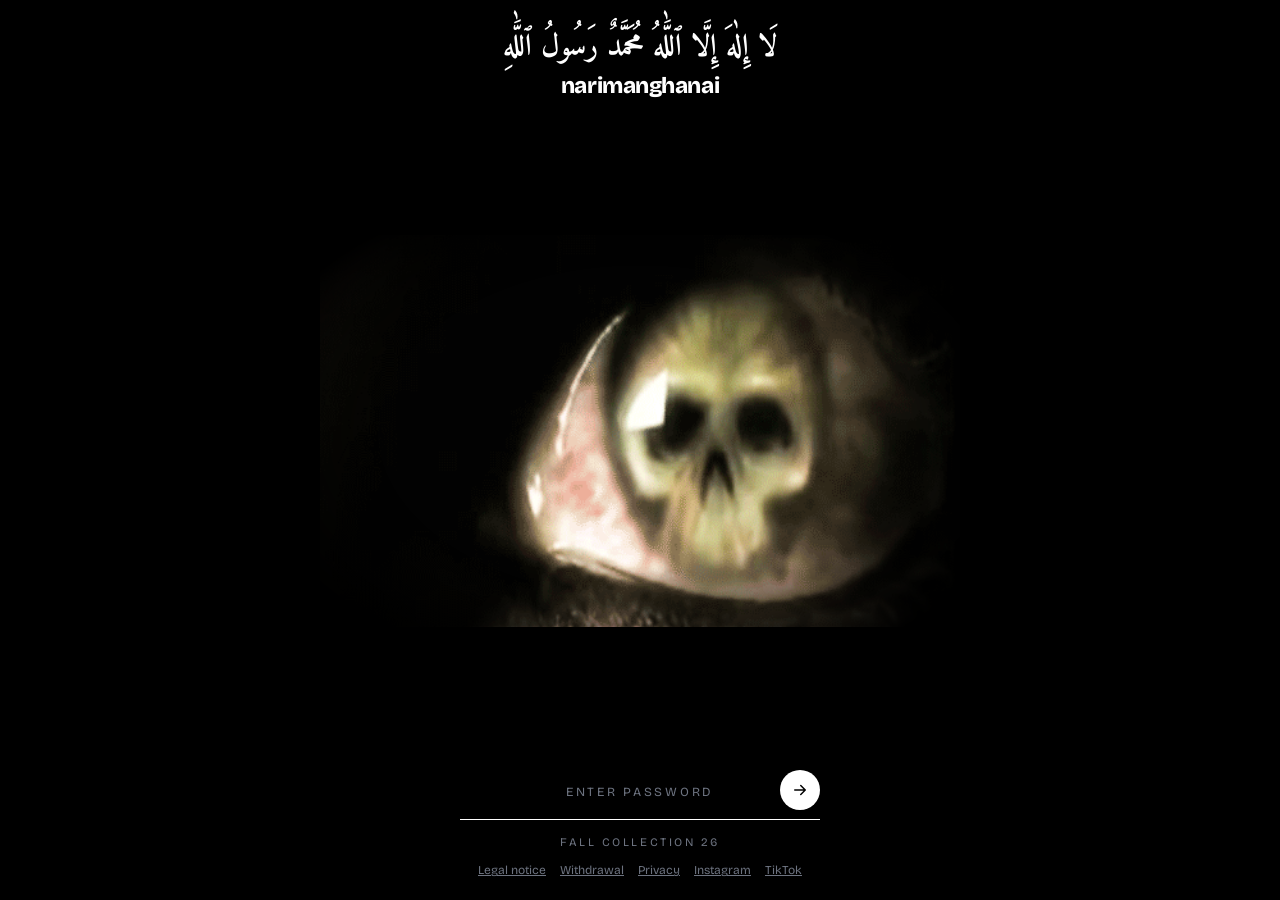
==== commit 6d90f775: "Add files via upload" ====
--- a/index.html
+++ b/index.html
@@ -24,7 +24,7 @@
 <link rel="preconnect" href="https://fonts.googleapis.com">
 <link rel="preconnect" href="https://fonts.gstatic.com" crossorigin>
 <link href="https://fonts.googleapis.com/css2?family=Amiri:wght@400;700&family=Bricolage+Grotesque:opsz,wght@12..96,400;12..96,600;12..96,800&display=swap" rel="stylesheet">
-<link rel="stylesheet" href="style.css?v=8">
+<link rel="stylesheet" href="style.css?v=11">
 </head>
 <body>
 <section class="gate" id="gate" aria-label="Enter password">
@@ -49,7 +49,6 @@
 <header>
   <div class="wrap">
     <div class="brand"><span class="arabic" lang="ar" dir="rtl">لَا إِلٰهَ إِلَّا ٱللَّٰهُ مُحَمَّدٌ رَسُولُ ٱللَّٰهِ</span><a class="logo" href="/">narimanghanai</a></div>
-    <button class="cartbtn" id="openCart" aria-label="Open cart">Cart <b id="count">0</b></button>
   </div>
 </header>
 
@@ -73,93 +72,6 @@
   </div>
 </footer>
 
-<div class="toast" id="toast" role="status" aria-live="polite">
-  <svg viewBox="0 0 24 24" aria-hidden="true"><path d="M5 12.5l4.5 4.5L19 7.5"/></svg>
-  <span>Added to cart</span>
-  <button type="button" id="toastView">View cart</button>
-</div>
-
-<div class="overlay" id="overlay"></div>
-<aside class="drawer" aria-label="Cart and checkout">
-  <div class="dhead">
-    <button class="iconbtn" id="back" hidden aria-label="Back to cart"><svg viewBox="0 0 24 24"><path d="M15 4l-8 8 8 8"/></svg></button>
-    <span id="dtitle">Cart</span>
-    <button class="iconbtn" id="closeCart" aria-label="Close"><svg viewBox="0 0 24 24"><path d="M5 5l14 14M19 5L5 19"/></svg></button>
-  </div>
-  <div class="dbody">
-    <div id="vCart">
-      <p id="empty" class="hint">Your cart is empty.</p>
-      <div id="lines"></div>
-    </div>
-
-    <form id="order" class="hidden" novalidate>
-      <fieldset>
-        <legend>Contact</legend>
-        <div class="two">
-          <label>First name<input name="firstName" required autocomplete="given-name"></label>
-          <label>Last name<input name="lastName" required autocomplete="family-name"></label>
-        </div>
-        <label>Email<input type="email" name="email" required autocomplete="email" inputmode="email"></label>
-        <label><span>Phone <span class="opt">optional</span></span><input type="tel" name="phone" autocomplete="tel"></label>
-      </fieldset>
-
-      <fieldset>
-        <legend>Delivery</legend>
-        <div class="choice">
-          <label class="card"><input type="radio" name="delivery" value="ship" checked><span><b>Ship to my address</b><small id="shipHint"></small></span></label>
-          <label class="card"><input type="radio" name="delivery" value="pickup"><span><b>Pick up in Frankfurt</b><small>Free. We arrange a time by message.</small></span></label>
-        </div>
-        <div id="addr">
-          <label>Country<select name="country" id="country" required autocomplete="country"></select></label>
-          <div class="ac">
-            <label><span id="qLabel">Search your address</span>
-              <div class="acw">
-                <input id="q" type="search" autocomplete="off" spellcheck="false" placeholder="Start typing street and number" role="combobox" aria-expanded="false" aria-controls="sug" aria-autocomplete="list">
-                <ul id="sug" role="listbox" hidden></ul>
-              </div>
-            </label>
-            <p class="hint tiny">Suggestions fill in the fields below. Address data © OpenStreetMap contributors.</p>
-          </div>
-          <div class="two street">
-            <label>Street<input name="street" required autocomplete="address-line1"></label>
-            <label>No.<input name="houseNo" required autocomplete="off"></label>
-          </div>
-          <div class="two zip">
-            <label>Postcode<input name="postcode" required autocomplete="postal-code"></label>
-            <label>City<input name="city" required autocomplete="address-level2"></label>
-          </div>
-          <label><span>State <span class="opt">optional</span></span><input name="state" autocomplete="address-level1"></label>
-        </div>
-        <p id="shipMsg" class="hint" role="status"></p>
-      </fieldset>
-
-      <fieldset>
-        <legend>Message <span class="opt">optional</span></legend>
-        <textarea name="message" placeholder="Anything I should know?"></textarea>
-      </fieldset>
-      <input type="text" name="_honey" style="display:none" tabindex="-1" autocomplete="off">
-      <p class="hint tiny">By placing your order you accept the <a href="widerruf.html" target="_blank" rel="noopener">right of withdrawal terms</a> and confirm you have read the <a href="datenschutz.html" target="_blank" rel="noopener">privacy policy</a>.</p>
-      <p id="err" class="hint" role="alert"></p>
-    </form>
-
-    <div id="done" class="hidden">
-      <h2 style="margin:0 0 8px">Thank you for your order!</h2>
-      <p id="orderNo" style="font-weight:600;margin:0 0 6px"></p>
-      <p>I received it and will email you soon. You can already pay now:</p>
-      <a class="btn block" id="paypal" href="#" target="_blank" rel="noopener" style="margin-top:14px;text-align:center">Pay with PayPal</a>
-      <button class="btn ghost block" id="closeDone" type="button" style="margin-top:10px">Keep browsing</button>
-    </div>
-  </div>
-
-  <div class="dfoot" id="dfoot">
-    <div class="line2"><span>Items</span><span id="sub"></span></div>
-    <div class="line2" id="rShip"><span>Shipping</span><span id="shipcost"></span></div>
-    <div class="total" id="rTotal"><span>Total</span><span id="sum"></span></div>
-    <p class="hint tiny" id="shipNote">Shipping is added at checkout.</p>
-    <button class="btn block" id="cta" type="button">Checkout</button>
-  </div>
-</aside>
-
 <div class="pm" id="pm" hidden role="dialog" aria-modal="true" aria-label="Product">
   <div class="pm-box">
     <div class="pm-bar"><button class="iconbtn" id="pmX" aria-label="Close"><svg viewBox="0 0 24 24"><path d="M5 5l14 14M19 5L5 19"/></svg></button></div>
@@ -180,18 +92,10 @@
 
 <script>
 // ==== HIER ANPASSEN ====
-const FORM_TARGET = "ordershere901@gmail.com";   // Bestellungen kommen hierhin. Nach der Aktivierung durch den Formsubmit-Alias ersetzen
-const PAYPAL_USER = "narimanGhanai";
-// Bestätigungsmail an Kunden über EmailJS (emailjs.com). Leer lassen = es wird keine Bestätigung verschickt.
-const EMAILJS = {service:"", template:"", key:""};
 // Passwort für den Einlass-Bildschirm. Pro Drop einfach ändern.
 const PASSWORD = "2006";
-// Jedes Teil ist ein Unikat. sold:true markiert es als verkauft.
-// Versandkosten in Euro (DHL Paket bis 2 kg, Online-Frankierung, Stand 2026): Deutschland 6,19 / EU 14,49
-const SHIPPING = {de:6.19, eu:14.49, pickup:0};
-const COUNTRIES = {DE:"Germany",AT:"Austria",BE:"Belgium",BG:"Bulgaria",HR:"Croatia",CY:"Cyprus",CZ:"Czechia",DK:"Denmark",EE:"Estonia",FI:"Finland",FR:"France",GR:"Greece",HU:"Hungary",IE:"Ireland",IT:"Italy",LV:"Latvia",LT:"Lithuania",LU:"Luxembourg",MT:"Malta",NL:"Netherlands",PL:"Poland",PT:"Portugal",RO:"Romania",SK:"Slovakia",SI:"Slovenia",ES:"Spain",SE:"Sweden"};
-// Grobe Grenzen je Land (Länge min, Breite min, Länge max, Breite max) für die Adresssuche
-const BBOX = {DE:[5.87,47.27,15.04,55.06],AT:[9.53,46.37,17.17,49.02],BE:[2.5,49.5,6.41,51.51],BG:[22.35,41.23,28.61,44.22],HR:[13.49,42.39,19.45,46.55],CY:[32.25,34.55,34.6,35.7],CZ:[12.09,48.55,18.86,51.06],DK:[8.0,54.5,15.2,57.8],EE:[21.7,57.5,28.2,59.7],FI:[20.5,59.8,31.6,70.1],FR:[-5.2,41.3,9.7,51.2],GR:[19.3,34.8,28.3,41.8],HU:[16.1,45.7,22.9,48.6],IE:[-10.7,51.4,-5.9,55.4],IT:[6.6,36.6,18.6,47.1],LV:[20.9,55.6,28.3,58.1],LT:[20.9,53.9,26.9,56.5],LU:[5.7,49.4,6.6,50.2],MT:[14.1,35.8,14.6,36.1],NL:[3.3,50.7,7.3,53.6],PL:[14.1,49.0,24.2,54.9],PT:[-9.6,36.9,-6.1,42.2],RO:[20.2,43.6,29.8,48.3],SK:[16.8,47.7,22.6,49.6],SI:[13.3,45.4,16.6,46.9],ES:[-9.4,35.9,4.4,43.9],SE:[10.9,55.3,24.2,69.1]};
+// Nur Anzeige auf der Seite. Muss zu den Versandarten passen, die du in Stripe angelegt hast.
+const SHIP_INFO = {de:6.19, eu:14.49};
 // Collections: hier neue hinzufügen. Beim Produkt dann collection:"id" eintragen.
 const COLLECTIONS = [
   {id:"f26", name:"Fall Collection 26"}
@@ -200,6 +104,7 @@
   {id:"flared-jeans", name:"Flared jeans with double waist", collection:"f26", hoverImg:3,
    meta:"Handmade, one of a kind",
    price:60, sold:false,
+   buyUrl:"",   // hier den Stripe-Payment-Link einfügen (beginnt mit https://buy.stripe.com/)
    images:[
     "[data-uri]",
     "[data-uri]